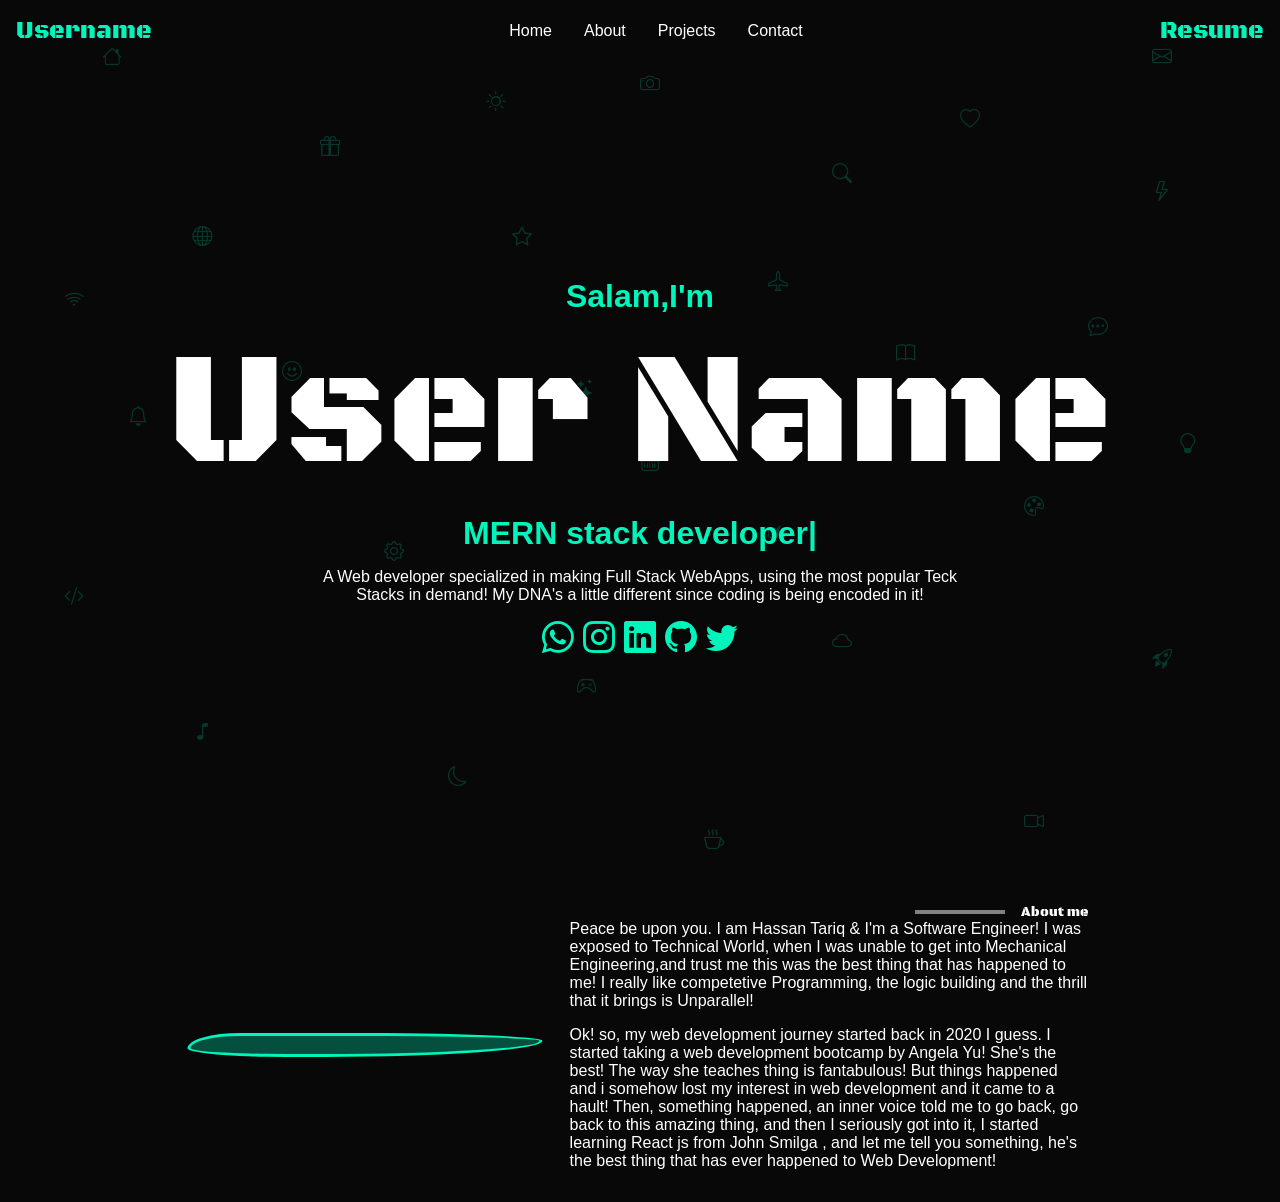
==== index.html @ 8e454e9d "Add files via upload" ====
<!doctype html>
<html lang="en">
  <head>
    <meta charset="UTF-8" />
    <meta name="viewport" content="width=device-width, initial-scale=1.0" />
    <link rel="stylesheet" href="./style.css" />
    <link
      rel="stylesheet"
      href="https://cdn.jsdelivr.net/npm/bootstrap-icons@1.13.2/font/bootstrap-icons.min.css"
    />
    <title>Portfolio</title>
  </head>
  <body>
    <i
      class="bi bi-house fixed-icon"
      style="
        position: fixed;
        top: 5%;
        left: 8%;
        font-size: 30px;
        color: #00f5bc;
      "
    ></i>

    <i
      class="bi bi-heart fixed-icon"
      style="
        position: fixed;
        top: 12%;
        left: 75%;
        font-size: 25px;
        color: #00f5bc;
      "
    ></i>

    <i
      class="bi bi-star fixed-icon"
      style="
        position: fixed;
        top: 25%;
        left: 40%;
        font-size: 35px;
        color: #00f5bc;
      "
    ></i>

    <i
      class="bi bi-camera fixed-icon"
      style="
        position: fixed;
        top: 8%;
        left: 50%;
        font-size: 28px;
        color: #00f5bc;
      "
    ></i>

    <i
      class="bi bi-chat-dots fixed-icon"
      style="
        position: fixed;
        top: 35%;
        left: 85%;
        font-size: 32px;
        color: #00f5bc;
      "
    ></i>

    <i
      class="bi bi-bell fixed-icon"
      style="
        position: fixed;
        top: 45%;
        left: 10%;
        font-size: 26px;
        color: #00f5bc;
      "
    ></i>

    <i
      class="bi bi-gear fixed-icon"
      style="
        position: fixed;
        top: 60%;
        left: 30%;
        font-size: 34px;
        color: #00f5bc;
      "
    ></i>

    <i
      class="bi bi-cloud fixed-icon"
      style="
        position: fixed;
        top: 70%;
        left: 65%;
        font-size: 30px;
        color: #00f5bc;
      "
    ></i>

    <i
      class="bi bi-lightning fixed-icon"
      style="
        position: fixed;
        top: 20%;
        left: 90%;
        font-size: 29px;
        color: #00f5bc;
      "
    ></i>

    <i
      class="bi bi-music-note fixed-icon"
      style="
        position: fixed;
        top: 80%;
        left: 15%;
        font-size: 32px;
        color: #00f5bc;
      "
    ></i>

    <i
      class="bi bi-gift fixed-icon"
      style="
        position: fixed;
        top: 15%;
        left: 25%;
        font-size: 27px;
        color: #00f5bc;
      "
    ></i>

    <i
      class="bi bi-airplane fixed-icon"
      style="
        position: fixed;
        top: 30%;
        left: 60%;
        font-size: 33px;
        color: #00f5bc;
      "
    ></i>

    <i
      class="bi bi-basket fixed-icon"
      style="
        position: fixed;
        top: 50%;
        left: 50%;
        font-size: 28px;
        color: #00f5bc;
      "
    ></i>

    <i
      class="bi bi-camera-video fixed-icon"
      style="
        position: fixed;
        top: 90%;
        left: 80%;
        font-size: 31px;
        color: #00f5bc;
      "
    ></i>

    <i
      class="bi bi-emoji-smile fixed-icon"
      style="
        position: fixed;
        top: 40%;
        left: 22%;
        font-size: 35px;
        color: #00f5bc;
      "
    ></i>

    <i
      class="bi bi-envelope fixed-icon"
      style="
        position: fixed;
        top: 5%;
        left: 90%;
        font-size: 30px;
        color: #00f5bc;
      "
    ></i>

    <i
      class="bi bi-palette fixed-icon"
      style="
        position: fixed;
        top: 55%;
        left: 80%;
        font-size: 34px;
        color: #00f5bc;
      "
    ></i>

    <i
      class="bi bi-code-slash fixed-icon"
      style="
        position: fixed;
        top: 65%;
        left: 5%;
        font-size: 29px;
        color: #00f5bc;
      "
    ></i>

    <i
      class="bi bi-controller fixed-icon"
      style="
        position: fixed;
        top: 75%;
        left: 45%;
        font-size: 32px;
        color: #00f5bc;
      "
    ></i>

    <i
      class="bi bi-globe fixed-icon"
      style="
        position: fixed;
        top: 25%;
        left: 15%;
        font-size: 27px;
        color: #00f5bc;
      "
    ></i>

    <i
      class="bi bi-search fixed-icon"
      style="
        position: fixed;
        top: 18%;
        left: 65%;
        font-size: 30px;
        color: #00f5bc;
      "
    ></i>

    <i
      class="bi bi-book fixed-icon"
      style="
        position: fixed;
        top: 38%;
        left: 70%;
        font-size: 33px;
        color: #00f5bc;
      "
    ></i>

    <i
      class="bi bi-lightbulb fixed-icon"
      style="
        position: fixed;
        top: 48%;
        left: 92%;
        font-size: 28px;
        color: #00f5bc;
      "
    ></i>

    <i
      class="bi bi-moon fixed-icon"
      style="
        position: fixed;
        top: 85%;
        left: 35%;
        font-size: 31px;
        color: #00f5bc;
      "
    ></i>

    <i
      class="bi bi-sun fixed-icon"
      style="
        position: fixed;
        top: 10%;
        left: 38%;
        font-size: 34px;
        color: #00f5bc;
      "
    ></i>

    <i
      class="bi bi-wifi fixed-icon"
      style="
        position: fixed;
        top: 32%;
        left: 5%;
        font-size: 27px;
        color: #00f5bc;
      "
    ></i>

    <i
      class="bi bi-battery-charging fixed-icon"
      style="
        position: fixed;
        top: 58%;
        left: 60%;
        font-size: 30px;
        color: #00f5bc;
      "
    ></i>

    <i
      class="bi bi-rocket-takeoff fixed-icon"
      style="
        position: fixed;
        top: 72%;
        left: 90%;
        font-size: 35px;
        color: #00f5bc;
      "
    ></i>

    <i
      class="bi bi-cup-hot fixed-icon"
      style="
        position: fixed;
        top: 92%;
        left: 55%;
        font-size: 29px;
        color: #00f5bc;
      "
    ></i>

    <i
      class="bi bi-stars fixed-icon"
      style="
        position: fixed;
        top: 42%;
        left: 45%;
        font-size: 32px;
        color: #00f5bc;
      "
    ></i>

    <nav class="navbar">
      <h2 class="black-ops-font green">Username</h2>
      <i class="bi bi-justify-left list-icon"></i>
      <ul class="menu-items">
        <li>Home</li>
        <li>About</li>
        <li>Projects</li>
        <li>Contact</li>
      </ul>
      <h2 class="black-ops-font green">Resume</h2>
    </nav>

    <div class="hero">
      <h3 class="green">Salam,I'm</h3>
      <h1 class="black-ops-font">User Name</h1>
      <h4 class="green">MERN stack developer|</h4>
      <p>
        A Web developer specialized in making Full Stack WebApps, using the most
        popular Teck Stacks in demand! My DNA's a little different since coding
        is being encoded in it!
      </p>
      <div class="social-icons green">
        <i class="bi bi-whatsapp"></i>
        <i class="bi bi-instagram"></i>
        <i class="bi bi-linkedin"></i>
        <i class="bi bi-github"></i>
        <i class="bi bi-twitter"></i>
      </div>
    </div>

    <div class="about">
      <div class="a-top">
        <div class="line"></div>
        <h5 class="black-ops-font">About me</h5>
      </div>
      <div class="a-bottom">
        <div class="a-image">
          <img
            src="https://encrypted-tbn0.gstatic.com/images?q=tbn:ANd9GcRFXllwF37TwLqgJqcpyXqLn6s3EqA_IwASbM8e5RLssclgbbk8NaFdpoxN&s=10"
            width="100%"
            alt=""
          />
          <div class="blob"></div>
        </div>
        <div class="a-text">
          <p style="margin-bottom: 1rem">
            Peace be upon you. I am Hassan Tariq & I'm a Software Engineer! I
            was exposed to Technical World, when I was unable to get into
            Mechanical Engineering,and trust me this was the best thing that has
            happened to me! I really like competetive Programming, the logic
            building and the thrill that it brings is Unparallel!
          </p>
          <p>
            Ok! so, my web development journey started back in 2020 I guess. I
            started taking a web development bootcamp by Angela Yu! She's the
            best! The way she teaches thing is fantabulous! But things happened
            and i somehow lost my interest in web development and it came to a
            hault! Then, something happened, an inner voice told me to go back,
            go back to this amazing thing, and then I seriously got into it, I
            started learning React js from John Smilga , and let me tell you
            something, he's the best thing that has ever happened to Web
            Development!
          </p>
        </div>
      </div>
    </div>
  </body>
</html>
---- style.css ----
@import url("https://fonts.googleapis.com/css2?family=Black+Ops+One&display=swap");

* {
  margin: 0;
  padding: 0;
}

body {
  font-family: sans-serif;
  background-color: #080808;
  color: white;
}

.navbar {
  display: flex;
  justify-content: space-between;
  align-items: center;
  padding: 1rem;
}

.green {
  color: #00f5bc;
}

.menu-items {
  display: flex;
  gap: 2rem;
  list-style: none;
}

.list-icon {
  display: none;
  font-size: 2rem;
}

.black-ops-font {
  font-family: "Black Ops One", system-ui;
  font-weight: 400;
  font-style: normal;
}

.hero {
  text-align: center;
}

.hero h3,
.hero h4 {
  font-size: 2rem;
}

.hero h1 {
  font-size: 10rem;
}

.hero p {
  font-size: 1rem;
  width: 50%;
  margin: 1rem auto;
}

.social-icons {
  font-size: 2rem;
}

.hero {
  display: flex;
  flex-direction: column;
  justify-content: center;
  height: 90vh;
}

.fixed-icon {
  opacity: 0.2;
  animation: rotate 2s infinite alternate;
  font-size: 20px !important;
  z-index: -1;
}

@keyframes rotate {
  from {
    transform: rotate(0deg);
    opacity: 0.2;
    color: gray;
  }
  to {
    transform: rotate(360deg);
    opacity: 0.6;
  }
}

.line {
  width: 10%;
  height: 4px;
  background-color: gray;
}

.about {
  padding: 2rem;
  width: 70%;
  margin: auto;
}

.blob {
  width: 101%;
  height: 101%;
  background-color: rgba(0, 245, 188, 0.3);
  position: absolute;
  border-radius: 15% 55% 62% 28% / 64% 33% 67% 36%;
  top: 50%;
  left: 50%;
  transform: translate(-50%, -50%);
  z-index: -1;
  animation: blob 6s linear infinite;
  border: 3px solid #00f5bc;
}

@keyframes blob {
  from {
    transform: translate(-50%, -50%) rotate(0deg);
  }
  to {
    transform: translate(-50%, -50%) rotate(360deg);
  }
}

.a-top {
  display: flex;
  align-items: center;
  gap: 1rem;
  justify-content: flex-end;
}

.a-bottom {
  display: flex;
  gap: 2rem;
  align-items: center;
}

.a-image {
  width: 40%;
  position: relative;
}

.a-image img {
  object-fit: cover;
  border-radius: 15% 55% 62% 28% / 64% 33% 67% 36%;
}

.a-text {
  width: 60%;
}

@media (max-width: 1000px) {
  .hero h1 {
    font-size: 7rem;
  }

  .about {
    width: 90%;
  }

  .a-bottom {
    flex-direction: column;
  }
}

@media (max-width: 750px) {
  .hero h1 {
    font-size: 5rem;
  }

  .hero h3,
  .hero h4 {
    font-size: 1.5rem;
  }

  .hero p {
    width: 80%;
  }

  .a-image,
  .a-text {
    width: 90%;
  }
}

@media (max-width: 570px) {
  .menu-items {
    display: none;
  }

  .list-icon {
    display: block;
  }
}

@media (max-width: 500px) {
  .hero h1 {
    font-size: 3rem;
  }
  .hero h3,
  .hero h4 {
    font-size: 1rem;
  }
  .hero p {
    font-size: 0.8rem;
  }
  .social-icons {
    font-size: 1rem;
  }
}
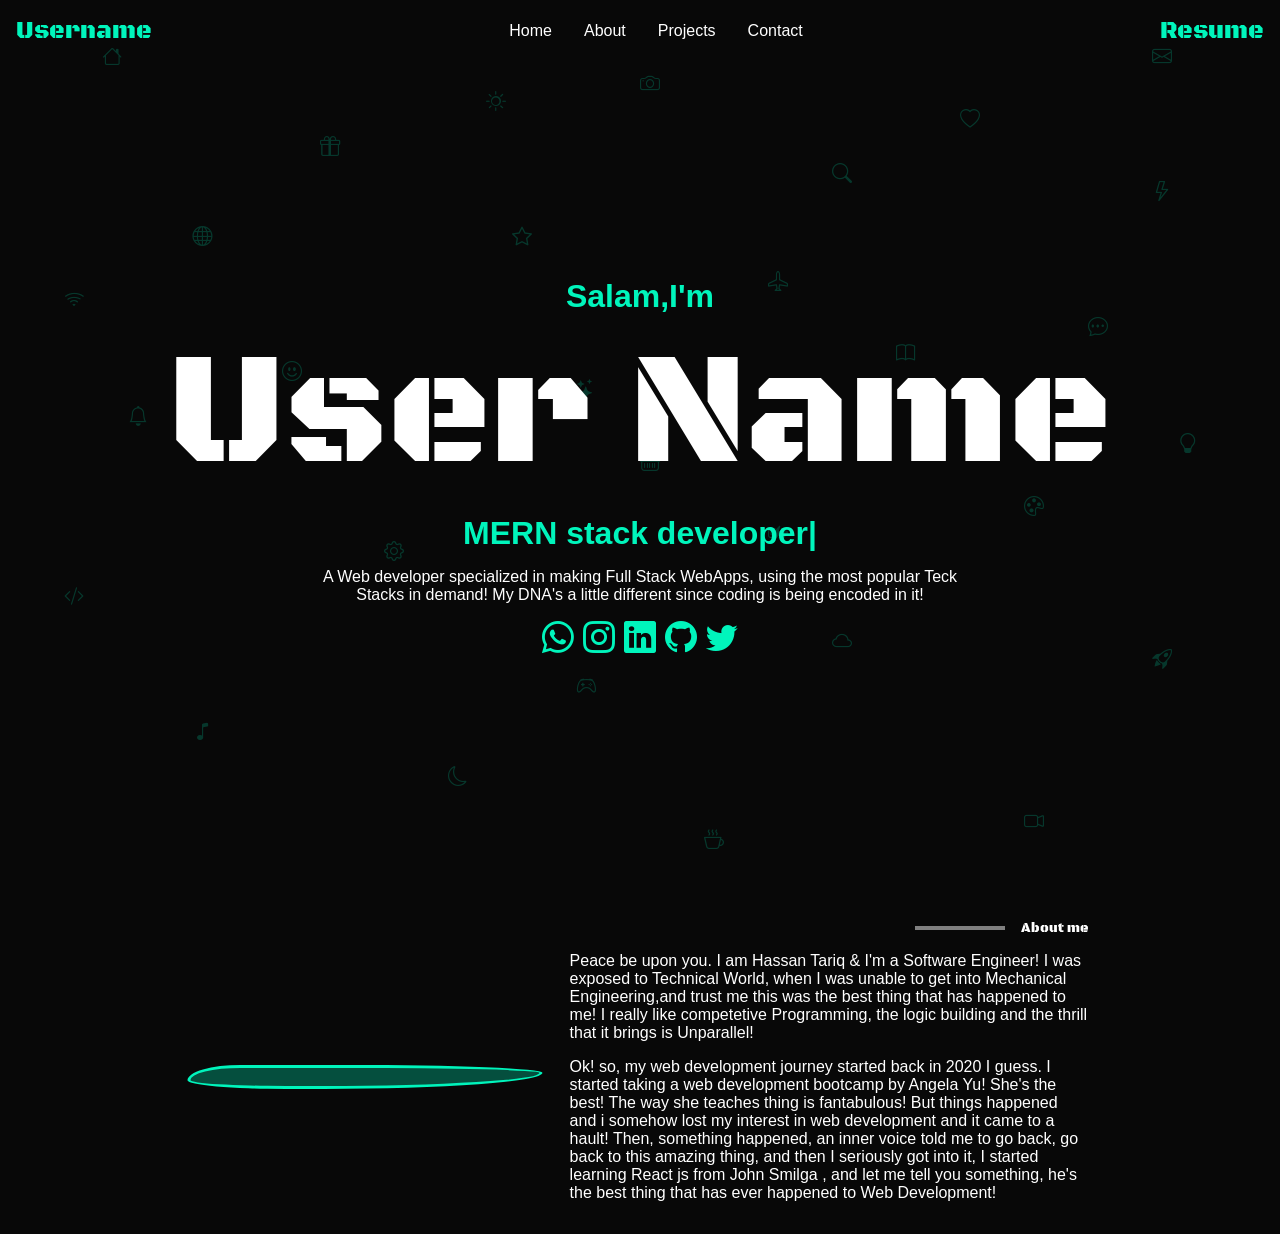
==== commit b776caf1: "Update index.html" ====
--- a/index.html
+++ b/index.html
@@ -372,7 +372,7 @@
     </div>
 
     <div class="about">
-      <div class="a-top">
+      <div class="a-top" style='margin:1rem 0;'>
         <div class="line"></div>
         <h5 class="black-ops-font">About me</h5>
       </div>
